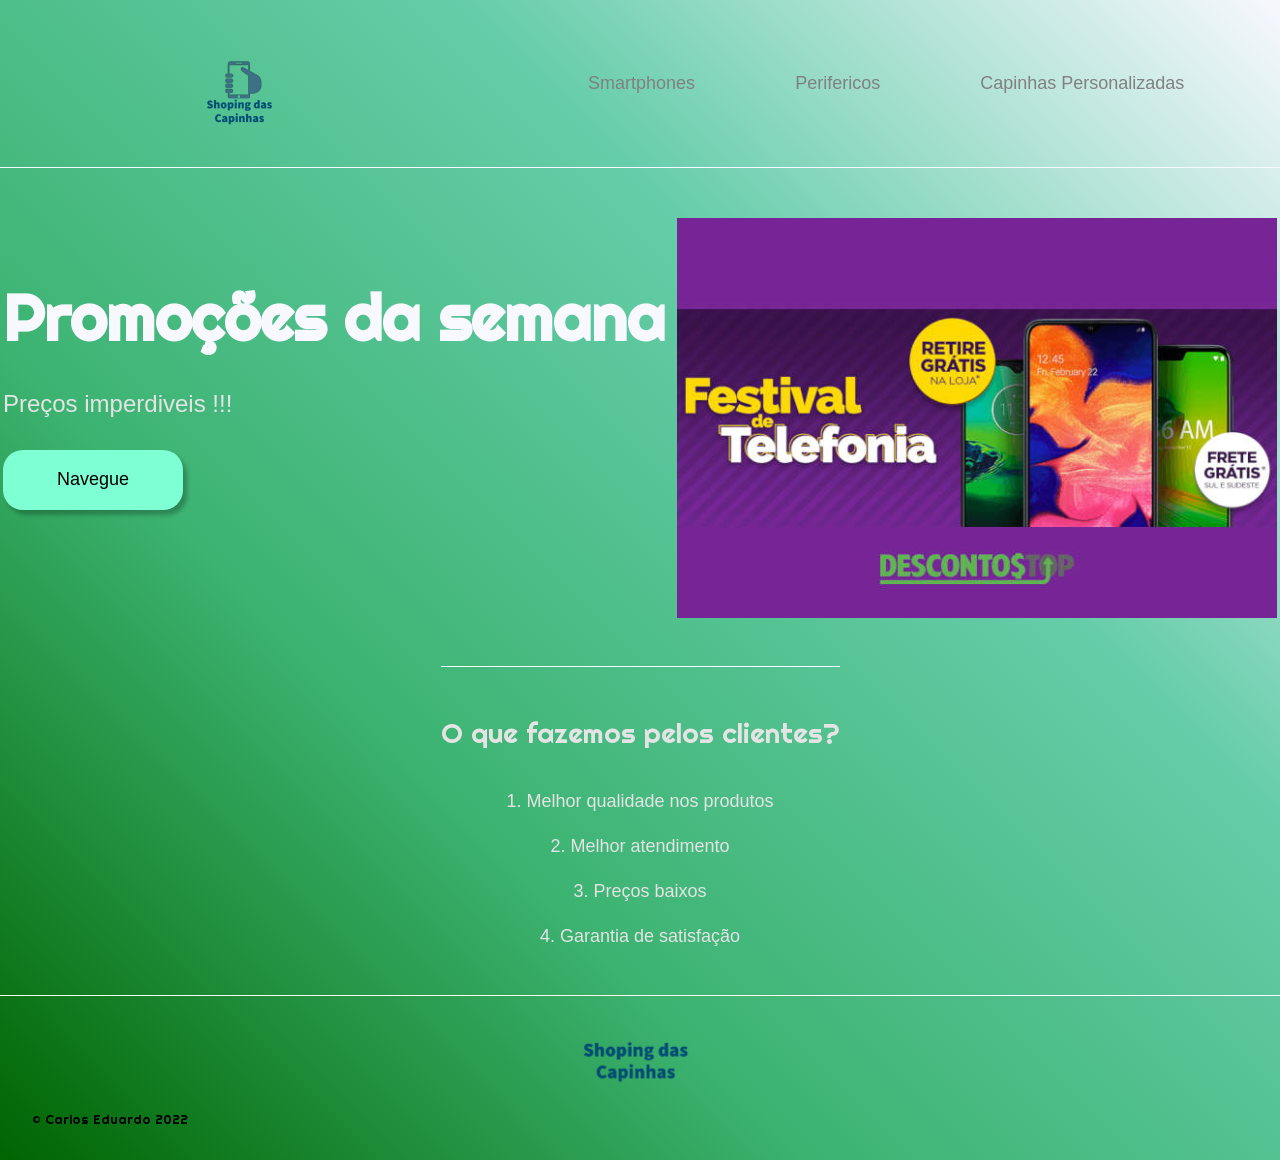
==== index.html @ bbf4f076 "corrigindo import" ====
<!DOCTYPE html>
<html lang="pt-BR">

<head>
    <meta charset="UTF-8">
    <meta http-equiv="X-UA-Compatible" content="IE=edge">
    <meta name="viewport" content="width=device-width, initial-scale=1.0">
    <meta name="description" content="site de vendas de acessorios para celulares e artigos de computadores">
    <title>Loja virtual - venda de produtos tecnologicos</title>
    <link rel="stylesheet" type="text/css" href="./css/style.css">
</head>

<body>

    <header class="cabecalho">
        <img class="cabecalho-imagem" src="./imagens/logo.png">
        <nav class="cabecalho-menu">
            <a class="cabecalho-menu-item">Smartphones</a>
            <a class="cabecalho-menu-item">Perifericos</a>
            <a class="cabecalho-menu-item">Capinhas Personalizadas</a>
        </nav>
    </header>

    <main class="conteudo">

        <section class="conteudo-principal">
            <div class="conteudo-promocao">
                <h1 class="titulo-promo"><strong>Promoções da semana</strong></h1>
                <h2 class="subtitulo-promo"> Preços imperdiveis !!!</h2>
                <button class="botaoN">Navegue</button>
            </div>
            <br>
            <br>
            <img class="logodivu" src="./imagens/divulcacao.jpg"
                alt="Imagem de divulgação">

        </section>

        <section class="conteudo-secundario">
            <h3 class="conteudo-secundario-titulo">O que fazemos pelos clientes?</h3>
            <p class="conteudo-secundario-paragrafo">1. Melhor qualidade nos produtos</p>
            <p class="conteudo-secundario-paragrafo">2. Melhor atendimento</p>
            <p class="conteudo-secundario-paragrafo">3. Preços baixos</p>
            <p class="conteudo-secundario-paragrafo">4. Garantia de satisfação</p>
            <!--Aqui vão as imagens de produtos na promoção-->
        </section>

    </main>


    <footer class="rodape">
        <img class="logoR" src="./imagens/rodape.png" alt="imagem de rodape"
            width="150">
        <p class="copy">© Carlos Eduardo 2022</p>
    </footer>

</body>

</html>
---- css/style.css ----
@import url('https://fonts.googleapis.com/css2?family=Righteous&display=swap');

* {
    margin: 0;
    padding: 0;
    box-sizing: border-box;
    text-decoration: none;
}

body {
    font-size: 100%;
    background: linear-gradient(45deg, #006400, #3CB371, #66CDAA, #F8F8FF);
}

.cabecalho {
    display: flex;
    flex-direction: row;
    align-items: center;
    justify-content: space-around;

}


.cabecalho-menu {
    display: flex;
    gap: 100px;

}

.cabecalho-menu-item {

    font-family: 'Sarala', sans-serif;
    color: gray;
    font-weight: 400;
    font-size: 18px;

}

.conteudo {
    border-top: 0.4px solid #F8F8FF;
    margin-bottom: 48px;
}

.conteudo-principal {
    display: flex;
    flex-direction: row;
    align-items: center;
    justify-content: space-around;
}

.conteudo-promocao {
    display: flex;
    flex-direction: column;
    gap: 32px;

}

.titulo-promo {
    font-family: 'Righteous', cursive;
    font-weight: 400;
    font-size: 64px;
    color: #F8F8FF;
}

.subtitulo-promo {
    font-family: 'Sarala', sans-serif;
    font-weight: 400;
    font-size: 24px;
    color: rgb(228, 228, 228);
}

.botaoN {
    background-color: aquamarine;
    width: 180px;
    height: 60px;
    border: none;
    box-shadow: 4px 5px 4px rgba(0, 0, 0, 0.25);
    border-radius: 20px;
    font-family: 'Sarala', sans-serif;
    font-weight: 400;
    font-size: 18px;
    color: black;
}

.botaoN:hover {
    background-color: rgba(147, 185, 155, 0.53);

}

.logodivu {
    height: 400px;
    margin-top: 50px;
}

.conteudo-secundario {
    display: flex;
    flex-direction: column;
    align-items: center;
    gap: 24px;
    margin-top: 48px;
}

.conteudo-secundario-titulo {
    border-top: 0.4px solid #F8F8FF;
    padding-top: 48px;
    font-family: 'Righteous', cursive;
    font-weight: 400;
    font-size: 28px;
    color: rgb(228, 228, 228);
    margin-bottom: 16px;
}

.conteudo-secundario-paragrafo {

    font-family: 'Sarala', sans-serif;
    font-weight: 400;
    font-size: 18px;
    color: rgb(228, 228, 228);
}

.rodape {
    padding: 32px;
    border-top: 0.4px solid #F8F8FF;

}

.logoR {

    display: block;
    margin: 0 auto;
}

.copy {
    font-family: 'Righteous', cursive;
    font-weight: 400;
    font-size: 13px;
    color: black;
}
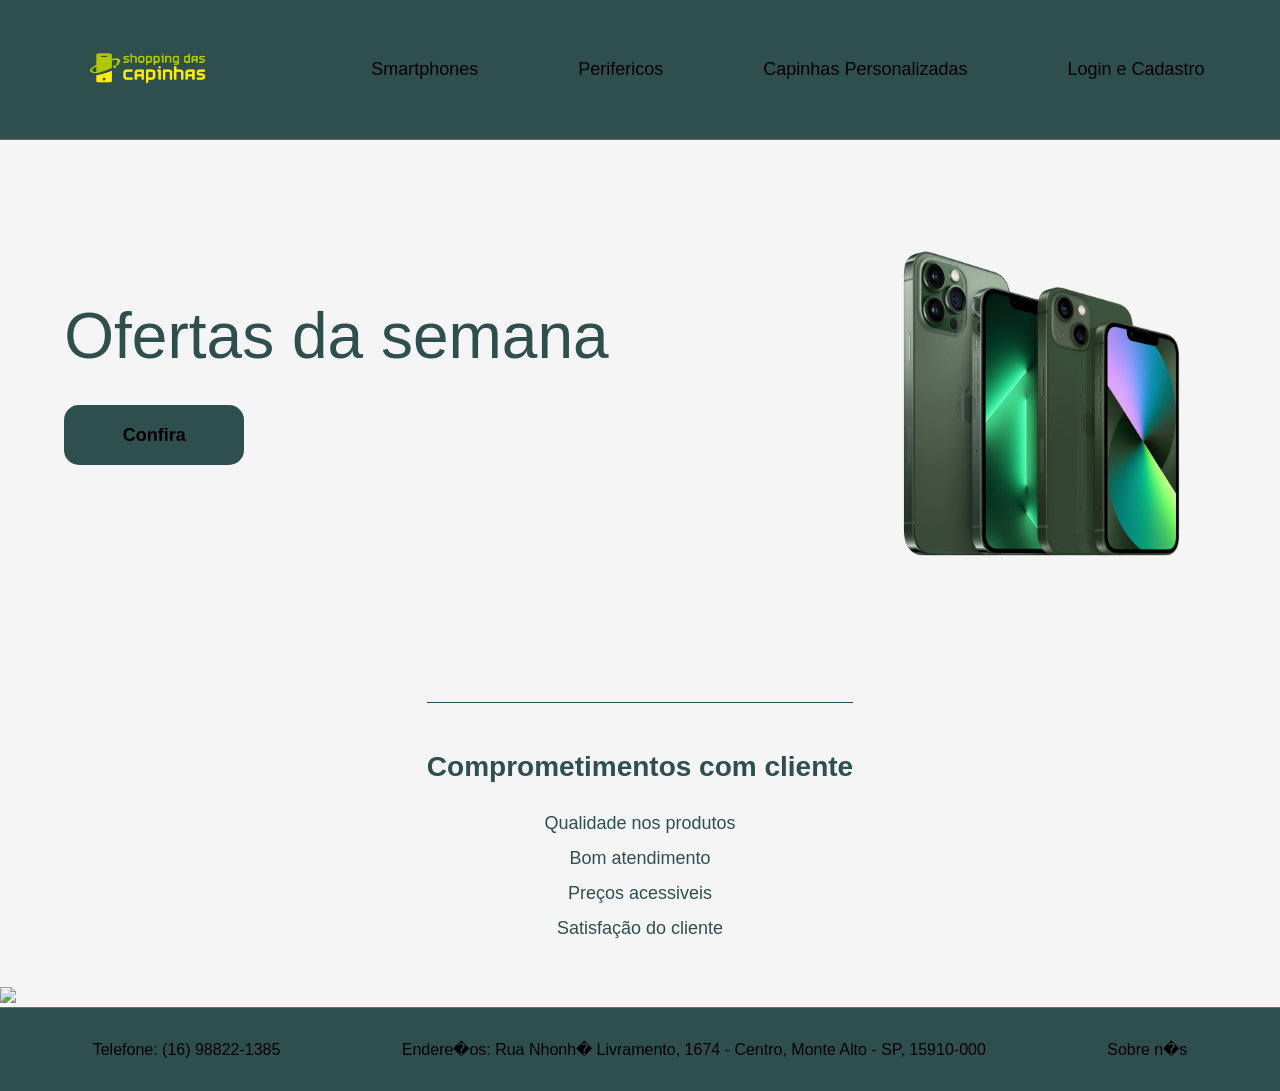
==== commit af56f090: "1" ====
--- a/index.html
+++ b/index.html
@@ -1,23 +1,26 @@
 <!DOCTYPE html>
-<html lang="pt-BR">
-
+<html lang="pt-br">
 <head>
     <meta charset="UTF-8">
     <meta http-equiv="X-UA-Compatible" content="IE=edge">
     <meta name="viewport" content="width=device-width, initial-scale=1.0">
     <meta name="description" content="site de vendas de acessorios para celulares e artigos de computadores">
-    <title>Loja virtual - venda de produtos tecnologicos</title>
-    <link rel="stylesheet" type="text/css" href="./css/style.css">
+    <title>Loja virtual - Shopping das capinhas</title>
+    <link rel="stylesheet" type="text/css" href="style.css">
+    <link rel="apple-touch-icon" sizes="180x180" href="/apple-touch-icon.png">
+    <link rel="icon" type="image/png" sizes="32x32" href="/favicon-32x32.png">
+    <link rel="icon" type="image/png" sizes="16x16" href="/favicon-16x16.png">
+    <link rel="manifest" href="/site.webmanifest">
 </head>
-
 <body>
 
     <header class="cabecalho">
-        <img class="cabecalho-imagem" src="./imagens/logo.png">
+        <a href="index.html"><img src="logo.png" class="cabecalho-imagem  img-responsive img-thumbnail"></a>
         <nav class="cabecalho-menu">
-            <a class="cabecalho-menu-item">Smartphones</a>
-            <a class="cabecalho-menu-item">Perifericos</a>
+            <a class="cabecalho-menu-item" href="smartphones/smartphones.html">Smartphones</a>
+            <a class="cabecalho-menu-item" >Perifericos</a>
             <a class="cabecalho-menu-item">Capinhas Personalizadas</a>
+            <a class="cabecalho-menu-item" href="Cadastro/cadastro.html">Login e Cadastro</a>
         </nav>
     </header>
 
@@ -25,33 +28,42 @@
 
         <section class="conteudo-principal">
             <div class="conteudo-promocao">
-                <h1 class="titulo-promo"><strong>Promoções da semana</strong></h1>
-                <h2 class="subtitulo-promo"> Preços imperdiveis !!!</h2>
-                <button class="botaoN">Navegue</button>
+                <h1 class="titulo-promo">Ofertas da semana</h1>
+                <!--<h2 class="subtitulo-promo"> Preços imperdiveis !!!</h2>!-->
+                <a href="Oferta_semana/ofertas.html">
+                    <button class="botaoN"><strong>Confira</strong></button>
+                  </a> 
             </div>
             <br>
-            <br>
-            <img class="logodivu" src="./imagens/divulcacao.jpg"
-                alt="Imagem de divulgação">
-
+            <br>  
+            <a href="https://www.apple.com/br/?afid=p238%7CsikJb1MHC-dc_mtid_1870765e38482_pcrid_631485569162_pgrid_17049243418_pntwk_g_pchan__pexid__&cid=aos-br-kwgo-brand--slid---product-"><img class="logodivu" src="iphone 13.png" alt="Imagem de divulgação" ></a>
         </section>
 
         <section class="conteudo-secundario">
-            <h3 class="conteudo-secundario-titulo">O que fazemos pelos clientes?</h3>
-            <p class="conteudo-secundario-paragrafo">1. Melhor qualidade nos produtos</p>
-            <p class="conteudo-secundario-paragrafo">2. Melhor atendimento</p>
-            <p class="conteudo-secundario-paragrafo">3. Preços baixos</p>
-            <p class="conteudo-secundario-paragrafo">4. Garantia de satisfação</p>
+            <h3 class="conteudo-secundario-titulo"><strong>Comprometimentos com cliente</strong></h3>
+            <p class="conteudo-secundario-paragrafo">Qualidade nos produtos</p>
+            <p class="conteudo-secundario-paragrafo">Bom atendimento</p>
+            <p class="conteudo-secundario-paragrafo">Preços acessiveis</p>
+            <p class="conteudo-secundario-paragrafo">Satisfação do cliente</p>
             <!--Aqui vão as imagens de produtos na promoção-->
         </section>
 
     </main>
 
 
+        <div class="redesocial">
+            <a href="https://www.instagram.com/shoppingdascapinhasma/" target="_blank"><img src="https://img.shields.io/badge/-Instagram-%23E4405F?style=for-the-badge&logo=instagram&logoColor=white" target="_blank"></a>
+        </div>
+    
+
     <footer class="rodape">
-        <img class="logoR" src="./imagens/rodape.png" alt="imagem de rodape"
-            width="150">
-        <p class="copy">© Carlos Eduardo 2022</p>
+        <!--<img class="logoR" src="rodape.png" alt="imagem de rodape">!-->
+        
+        <p>Telefone: (16) 98822-1385</p>
+        <p>Endere�os: Rua Nhonh� Livramento, 1674 - Centro, Monte Alto - SP, 15910-000</p>
+        <p>Sobre n�s</p>
+        </div>
+        
     </footer>
 
 </body>
--- a/style.css
+++ b/style.css
@@ -0,0 +1,205 @@
+@import url('https://fonts.googleapis.com/css2?family=Freehand&family=Roboto+Condensed:ital,wght@0,300;0,400;0,700;1,300;1,400;1,700&display=swap');
+
+* {
+    margin: 0;
+    padding: 0;
+    box-sizing: border-box;
+    text-decoration: none;
+    font-family: Helvetica;
+}
+
+body {
+    font-size: 100%;
+    background-color: whitesmoke;
+    font-family: 'Freehand', cursive;
+    font-family: 'Roboto Condensed', sans-serif;
+}
+
+
+
+.cabecalho {
+        
+        display: flex;
+        flex-direction: row;
+        align-items: center;
+        justify-content: space-around;
+        background-color: #2F4F4F;
+        border-bottom: 0.4px solid #1b9292;
+        
+}
+
+.cabecalho a{
+    color: black;
+}
+
+.cabecalho a:hover{
+    color: whitesmoke;
+    cursor: pointer;
+   
+    
+}
+
+
+.cabecalho-menu {
+   display: flex;
+   gap: 100px;
+   
+}
+
+.cabecalho-menu-item {
+
+    font-family: Helvetica;
+    color: #2F4F4F;
+    font-weight: 400;
+    font-size: 18px;
+
+}
+
+.cabecalho-imagem{
+    width: 145px;
+    height: 135px;
+}
+
+
+
+.conteudo {
+    margin-top: 40px;
+    border-top: 0.4px solid d#2F4F4F;
+    margin-bottom: 48px;
+}
+
+.conteudo-principal {
+    display: flex;
+    flex-direction: row;
+    align-items: center;
+    justify-content: space-around;
+}
+
+.conteudo-promocao {
+    display: flex;
+    flex-direction: column;
+    gap: 32px;
+
+}
+
+.conteudo-promocao h1{
+    font-family: Helvetica;
+}
+
+.titulo-promo {
+    font-family: 'Righteous', cursive;
+    font-weight: 400;
+    font-size: 64px;
+    color: #2F4F4F;
+}
+
+/*.subtitulo-promo {
+    font-family: 'Sarala', sans-serif;
+    font-weight: 400;
+    font-size: 24px;
+    color: #2F4F4F;
+}*/
+
+.botaoN{
+    background-color: #2F4F4F;
+    width: 180px;
+    height: 60px;
+    border: none;
+    border-radius: 15px;
+    font-family: 'Sarala', sans-serif;
+    font-weight: 400;
+    font-size: 18px;
+    color: black;
+    cursor: pointer;
+    
+    
+}
+.botaoN:hover {
+    background:rgba(0, 0, 0, 0);
+    color: #2F4F4F;
+    box-shadow: inset 0 0 0 3px #2F4F4F;
+    transition: .3ms;
+    
+}
+
+.botaoN:hover:after{
+    background-color:#2F4F4F ;
+    transition: .3ms;
+    
+}
+
+.logodivu {
+    height: 350px;
+    margin-top: 50px;
+    
+}
+
+
+
+.conteudo-secundario {
+    display: flex;
+    flex-direction: column;
+    align-items: center;
+    gap: 14px;
+    margin-top: 48px;
+    
+
+}
+
+.conteudo-secundario-titulo {
+    margin-top: 70px;
+    border-top: 0.4px solid #2F4F4F;
+    padding-top: 48px;
+    font-family: 'Righteous', cursive;
+    font-weight: 400;
+    font-size: 28px;
+    color: #2F4F4F;
+    margin-bottom: 16px;
+    font-family: 'Roboto', sans-serif;
+}
+
+.conteudo-secundario-paragrafo {
+    
+    font-family: Helvetica;
+    font-weight: 400;
+    font-size: 18px;
+    color: #2F4F4F;
+}
+
+/*.conteudo-secundario-paragrafo:hover{
+    position: relative;
+    font-weight: 500;
+    font-size: 20px;
+    transition: 1s alternate;
+    cursor: default;
+}*/
+
+
+.rodape {
+    display: flex;
+    flex-direction: row;
+    align-items: center;
+    justify-content: space-around;
+    background-color: #2F4F4F;
+    border-top: 0.4px solid #1b9292;
+    padding: 32px
+    
+
+}
+
+.logoR {
+    
+    width: 10%;
+    height: 15%;
+    display: block;
+    margin: 0 auto;
+}
+
+
+
+.copy {
+    font-family: 'Righteous', cursive;
+    font-weight: 400;
+    font-size: 13px;
+    color: black;
+}
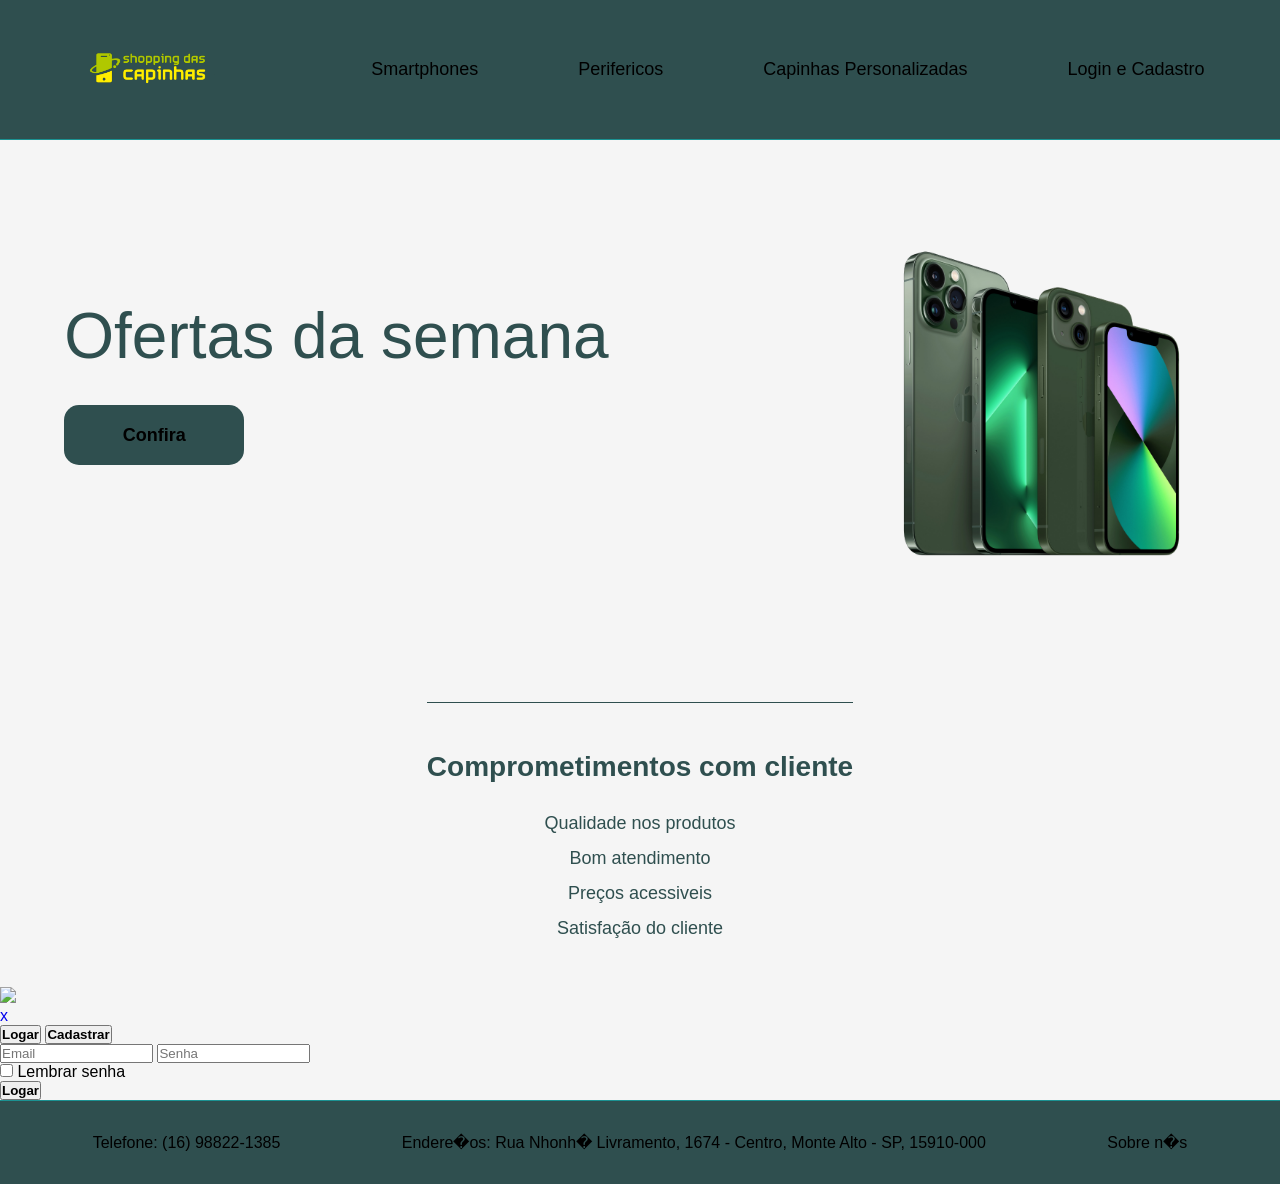
==== commit 54650e55: "tem que linkar" ====
--- a/index.html
+++ b/index.html
@@ -11,16 +11,17 @@
     <link rel="icon" type="image/png" sizes="32x32" href="/favicon-32x32.png">
     <link rel="icon" type="image/png" sizes="16x16" href="/favicon-16x16.png">
     <link rel="manifest" href="/site.webmanifest">
+    
 </head>
 <body>
 
     <header class="cabecalho">
         <a href="index.html"><img src="logo.png" class="cabecalho-imagem  img-responsive img-thumbnail"></a>
         <nav class="cabecalho-menu">
-            <a class="cabecalho-menu-item" href="smartphones/smartphones.html">Smartphones</a>
-            <a class="cabecalho-menu-item" >Perifericos</a>
-            <a class="cabecalho-menu-item">Capinhas Personalizadas</a>
-            <a class="cabecalho-menu-item" href="Cadastro/cadastro.html">Login e Cadastro</a>
+            <a href="./smartphones/smartphones.html" class="cabecalho-menu-item">Smartphones</a>
+            <a href="./perifericos/perifericos.html" class="cabecalho-menu-item">Perifericos</a>
+            <a href="capinhas/capinhas.html" class="cabecalho-menu-item">Capinhas Personalizadas</a>
+            <a class="cabecalho-menu-item" href="#abrirModal">Login e Cadastro</a>
         </nav>
     </header>
 
@@ -54,7 +55,57 @@
         <div class="redesocial">
             <a href="https://www.instagram.com/shoppingdascapinhasma/" target="_blank"><img src="https://img.shields.io/badge/-Instagram-%23E4405F?style=for-the-badge&logo=instagram&logoColor=white" target="_blank"></a>
         </div>
-    
+
+
+
+
+
+
+
+        <div id="abrirModal" class="modal">
+            
+            
+            <a href="#fechar" title="Fechar" class="fechar">x</a>
+                <div class="card">
+                    <div class="botoes_card">
+                        <div class="btn_cor"></div>
+                        <button id="card_login" onclick="activeTab('login')"><strong>Logar</strong></button>
+                        <button id="card_cadastro" onclick="activeTab('cadastro')"><strong>Cadastrar</strong></button>
+                    </div>
+                <form id="login" onsubmit="onSignIn(event)">
+                        
+                    <input type="email" id="email" name="email" placeholder="Email" required/>
+                    <input type="password" id="senha" name="senha" placeholder="Senha" required/>
+                    
+                    <div class="check">
+                        <input id="lembrar_senha" name="lembrar_senha" type="checkbox" />
+                        <span div="check">Lembrar senha</span>
+                    </div>
+                    <button id="submit_logar" type="submit"><strong>Logar</strong></button>
+                </form>
+        
+                <form id="cadastro" onsubmit="onSignUp(event)">
+                    <input type="text" id="nome" name="nome" placeholder="Nome completo" required/>
+                    <input type="email" id="email" name="email" placeholder="Email" required/>
+                    <input type="password" id="senha" name="senha" placeholder="Senha " required/>        
+                    <input type="password" id="senha2" name="senha2" placeholder="Confirmar senha" required/>
+                    <div class="check">
+                        <input id="promocoes_email" name="promocoes_email" type="checkbox" />
+                        <span>Promoções via email</span>
+                    </br>
+                    
+                        <input id="aceitar_termos" name="aceitar_termos" type="checkbox" required />
+                        <span>Aceitar termos</span>
+                    </div>
+                    <button id="submit_cadastrar" type="submit"><strong>Cadastrar</strong></button>
+        
+        
+                </form>
+            </div>
+            </div>
+
+            <script src="index.js"></script>
+        
 
     <footer class="rodape">
         <!--<img class="logoR" src="rodape.png" alt="imagem de rodape">!-->
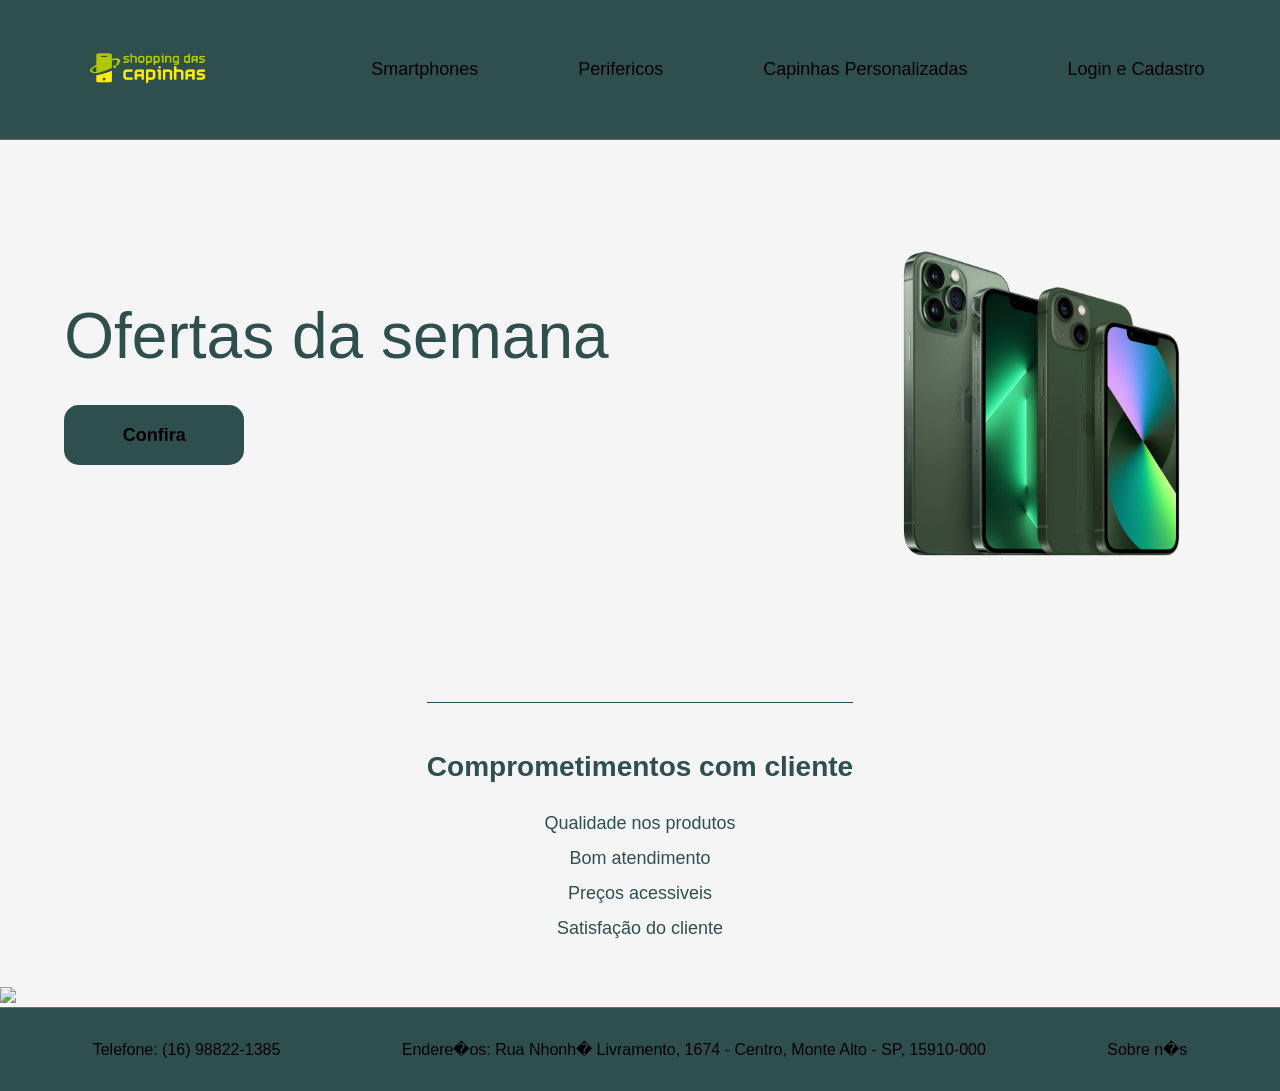
==== commit 0358798b: "Linkado" ====
--- a/index.html
+++ b/index.html
@@ -1,5 +1,6 @@
 <!DOCTYPE html>
 <html lang="pt-br">
+
 <head>
     <meta charset="UTF-8">
     <meta http-equiv="X-UA-Compatible" content="IE=edge">
@@ -11,8 +12,9 @@
     <link rel="icon" type="image/png" sizes="32x32" href="/favicon-32x32.png">
     <link rel="icon" type="image/png" sizes="16x16" href="/favicon-16x16.png">
     <link rel="manifest" href="/site.webmanifest">
-    
+
 </head>
+
 <body>
 
     <header class="cabecalho">
@@ -33,11 +35,13 @@
                 <!--<h2 class="subtitulo-promo"> Preços imperdiveis !!!</h2>!-->
                 <a href="Oferta_semana/ofertas.html">
                     <button class="botaoN"><strong>Confira</strong></button>
-                  </a> 
+                </a>
             </div>
             <br>
-            <br>  
-            <a href="https://www.apple.com/br/?afid=p238%7CsikJb1MHC-dc_mtid_1870765e38482_pcrid_631485569162_pgrid_17049243418_pntwk_g_pchan__pexid__&cid=aos-br-kwgo-brand--slid---product-"><img class="logodivu" src="iphone 13.png" alt="Imagem de divulgação" ></a>
+            <br>
+            <a
+                href="https://www.apple.com/br/?afid=p238%7CsikJb1MHC-dc_mtid_1870765e38482_pcrid_631485569162_pgrid_17049243418_pntwk_g_pchan__pexid__&cid=aos-br-kwgo-brand--slid---product-"><img
+                    class="logodivu" src="iphone 13.png" alt="Imagem de divulgação"></a>
         </section>
 
         <section class="conteudo-secundario">
@@ -52,9 +56,11 @@
     </main>
 
 
-        <div class="redesocial">
-            <a href="https://www.instagram.com/shoppingdascapinhasma/" target="_blank"><img src="https://img.shields.io/badge/-Instagram-%23E4405F?style=for-the-badge&logo=instagram&logoColor=white" target="_blank"></a>
-        </div>
+    <div class="redesocial">
+        <a href="https://www.instagram.com/shoppingdascapinhasma/" target="_blank"><img
+                src="https://img.shields.io/badge/-Instagram-%23E4405F?style=for-the-badge&logo=instagram&logoColor=white"
+                target="_blank"></a>
+    </div>
 
 
 
@@ -62,59 +68,59 @@
 
 
 
-        <div id="abrirModal" class="modal">
-            
-            
-            <a href="#fechar" title="Fechar" class="fechar">x</a>
-                <div class="card">
-                    <div class="botoes_card">
-                        <div class="btn_cor"></div>
-                        <button id="card_login" onclick="activeTab('login')"><strong>Logar</strong></button>
-                        <button id="card_cadastro" onclick="activeTab('cadastro')"><strong>Cadastrar</strong></button>
-                    </div>
-                <form id="login" onsubmit="onSignIn(event)">
-                        
-                    <input type="email" id="email" name="email" placeholder="Email" required/>
-                    <input type="password" id="senha" name="senha" placeholder="Senha" required/>
-                    
-                    <div class="check">
-                        <input id="lembrar_senha" name="lembrar_senha" type="checkbox" />
-                        <span div="check">Lembrar senha</span>
-                    </div>
-                    <button id="submit_logar" type="submit"><strong>Logar</strong></button>
-                </form>
-        
-                <form id="cadastro" onsubmit="onSignUp(event)">
-                    <input type="text" id="nome" name="nome" placeholder="Nome completo" required/>
-                    <input type="email" id="email" name="email" placeholder="Email" required/>
-                    <input type="password" id="senha" name="senha" placeholder="Senha " required/>        
-                    <input type="password" id="senha2" name="senha2" placeholder="Confirmar senha" required/>
-                    <div class="check">
-                        <input id="promocoes_email" name="promocoes_email" type="checkbox" />
-                        <span>Promoções via email</span>
+    <div id="abrirModal" class="modal">
+
+
+        <a href="#fechar" title="Fechar" class="fechar">x</a>
+        <div class="card">
+            <div class="botoes_card">
+                <div class="btn_cor"></div>
+                <button id="card_login" onclick="activeTab('login')"><strong>Logar</strong></button>
+                <button id="card_cadastro" onclick="activeTab('cadastro')"><strong>Cadastrar</strong></button>
+            </div>
+            <form id="login" onsubmit="onSignIn(event)">
+
+                <input type="email" id="email" name="email" placeholder="Email" required />
+                <input type="password" id="senha" name="senha" placeholder="Senha" required />
+
+                <div class="check">
+                    <input id="lembrar_senha" name="lembrar_senha" type="checkbox" />
+                    <span div="check">Lembrar senha</span>
+                </div>
+                <button id="submit_logar" type="submit"><strong>Logar</strong></button>
+            </form>
+
+            <form id="cadastro" onsubmit="onSignUp(event)">
+                <input type="text" id="nome" name="nome" placeholder="Nome completo" required />
+                <input type="email" id="email" name="email" placeholder="Email" required />
+                <input type="password" id="senha" name="senha" placeholder="Senha " required />
+                <input type="password" id="senha2" name="senha2" placeholder="Confirmar senha" required />
+                <div class="check">
+                    <input id="promocoes_email" name="promocoes_email" type="checkbox" />
+                    <span>Promoções via email</span>
                     </br>
-                    
-                        <input id="aceitar_termos" name="aceitar_termos" type="checkbox" required />
-                        <span>Aceitar termos</span>
-                    </div>
-                    <button id="submit_cadastrar" type="submit"><strong>Cadastrar</strong></button>
-        
-        
-                </form>
-            </div>
-            </div>
 
-            <script src="index.js"></script>
-        
+                    <input id="aceitar_termos" name="aceitar_termos" type="checkbox" required />
+                    <span>Aceitar termos</span>
+                </div>
+                <button id="submit_cadastrar" type="submit"><strong>Cadastrar</strong></button>
+
+
+            </form>
+        </div>
+    </div>
+
+    <script src="index.js"></script>
+
 
     <footer class="rodape">
         <!--<img class="logoR" src="rodape.png" alt="imagem de rodape">!-->
-        
+
         <p>Telefone: (16) 98822-1385</p>
         <p>Endere�os: Rua Nhonh� Livramento, 1674 - Centro, Monte Alto - SP, 15910-000</p>
         <p>Sobre n�s</p>
         </div>
-        
+
     </footer>
 
 </body>
--- a/style.css
+++ b/style.css
@@ -54,6 +54,8 @@
     font-size: 18px;
 
 }
+
+
 
 .cabecalho-imagem{
     width: 145px;
@@ -202,4 +204,151 @@
     font-weight: 400;
     font-size: 13px;
     color: black;
-}+}
+
+.modal {
+    position: fixed;
+    top: 0;
+    right: 0;
+    bottom: 0;
+    left: 0;
+    font-family: Arial, Helvetica, sans-serif;
+    background: rgba(0,0,0,0.8);
+    z-index: 99999;
+    opacity:0;
+    -webkit-transition: opacity 400ms ease-in;
+    -moz-transition: opacity 400ms ease-in;
+    transition: opacity 400ms ease-in;
+    pointer-events: none;
+     
+   }
+
+    .card{
+        background-color: #2F4F4F;
+        padding: 6px;
+        width: 250px;
+        height: 370px;
+        display: flex;
+        flex-direction: column;
+        align-items: center;
+        position: relative;
+        overflow: hidden;
+        border-radius: 10px;
+        box-shadow: 0px 0px 20px 0px #213535;
+        
+    
+    }
+
+    input[type="text"],input[type="password"],input[type="email"]{
+        border: 0.4px solid #056d6d;
+        margin-top: 20px;
+        border-radius: 60px;
+        padding: 8px 0 8px 35px;
+        outline: none;  
+        width: 100%;
+        
+        
+        
+        
+    }
+
+
+    button[type="submit"]{
+        background-color: #056d6d;
+        color: white;
+        border-radius: 30px;
+        width: 100%;
+        border: none;
+        outline: none;
+        padding: 5px 0 8px 10px;
+        font-size: 15px;
+        margin-top: 0px;
+        cursor: pointer;
+        
+        
+    }
+
+    button[type="submit"] strong{
+        margin-right: 13px;
+        
+    }
+
+
+
+
+
+    .check{
+        flex-flow: column-reverse wrap;
+        padding: 15px;
+        align-items: center;
+        justify-self: end;
+        margin: 10px 0 0 5px;
+        width: 80%;
+        font-size: 13px;
+        padding: 10px;
+        
+    }
+
+    div .botoes_card{
+        margin-top: 10px;
+        position: relative;
+        border-radius: 30px;
+        box-shadow: 0 0 4px 0 #2F4F4F;
+        background-color: whitesmoke;
+    }
+
+    .botoes_card button{
+        cursor: pointer;
+        background-color: transparent;
+        border: none;
+        position: relative;
+        padding: 10px 29px;
+        
+    }
+
+    .btn_cor{
+        position: absolute;
+        width: 108px;
+        height: 100%;
+        background: linear-gradient(to right ,#3c7a7a,#37a5a5);
+        border-radius: 30px;
+        transition: .5s;
+    }
+  .modal:target {
+    opacity: 1;
+    pointer-events: auto;
+  }
+
+
+  .modal > div {
+    width: 400px;
+    position: relative;
+    margin: 10% auto;
+    padding: 15px 20px;
+    background: #fff;
+  }
+
+
+  .fechar {
+    position: absolute;
+    width: 30px;
+    right: -15px;
+    top: -20px;
+    text-align: center;
+    line-height: 30px;
+    margin-top: 45px;
+    background: #ff4545;
+    border-radius: 50%;
+    font-size: 16px;
+    color: #8d0000;
+    margin-right: 45px;
+  }
+
+  .btn_finalizar_venda a{
+    color: white;
+    text-decoration: none;
+
+  }
+
+
+  
